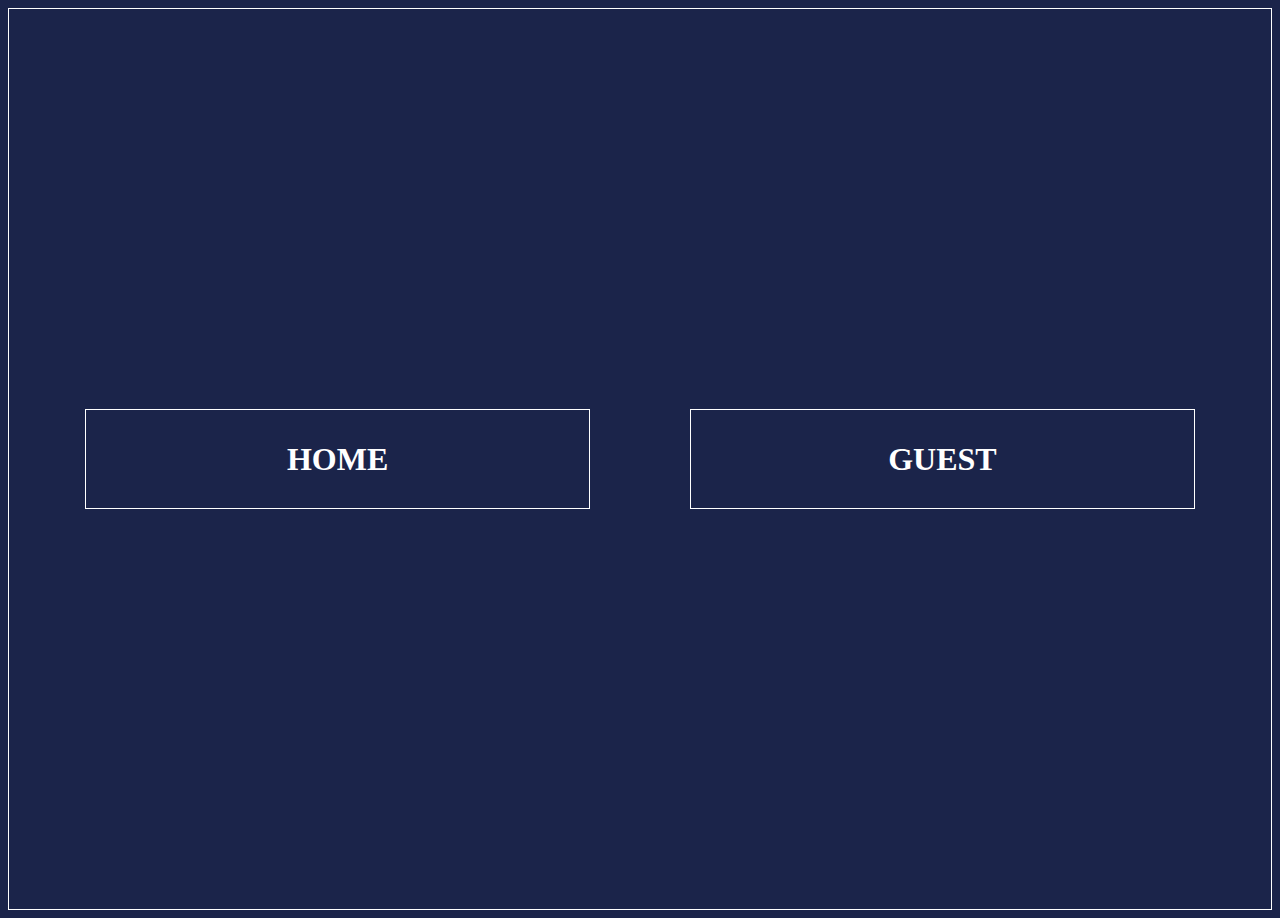
==== index.html @ fd1c9b63 "Add files via upload" ====
<!DOCTYPE html>
<html lang="en">
<head>
    <meta charset="UTF-8">
    <meta name="viewport" content="width=device-width, initial-scale=1.0">
    <title>Basketball-Scoreboard</title>
    <link rel="stylesheet" href="style.css">
</head>
<body>
    
    <div id="container">
        <div id="right">
            <h1>HOME</h1>
            
        </div>
        <div id="left">
            <h1>GUEST</h1>
        </div>
    </div>

</body>
</html>
---- style.css ----
/* body {
    background-color: #1B244A;
}

#container {
    width: 100px;
    height: 100px;
    border: 1px solid white;
}

#left {
    width: 100px;
    height: 100px;
    border: 1px solid white;
} */

body {
    background-color: #1B244A;
    text-align: center;
    color: white;
}

#container {
    height: 100vh;
    border: 1px solid white;
    display: flex;
    justify-content: center;
    align-items: center;
    gap: 100px;
}

#left, #right {
    width: 40%;
    height: 100px;
    border: 1px solid white;
    box-sizing: border-box; /* Added to include padding and border in element's total width and height */
    float: left; /* Added to align divs side by side */
    display: flex;
    justify-content: center;
    align-items: center;
}
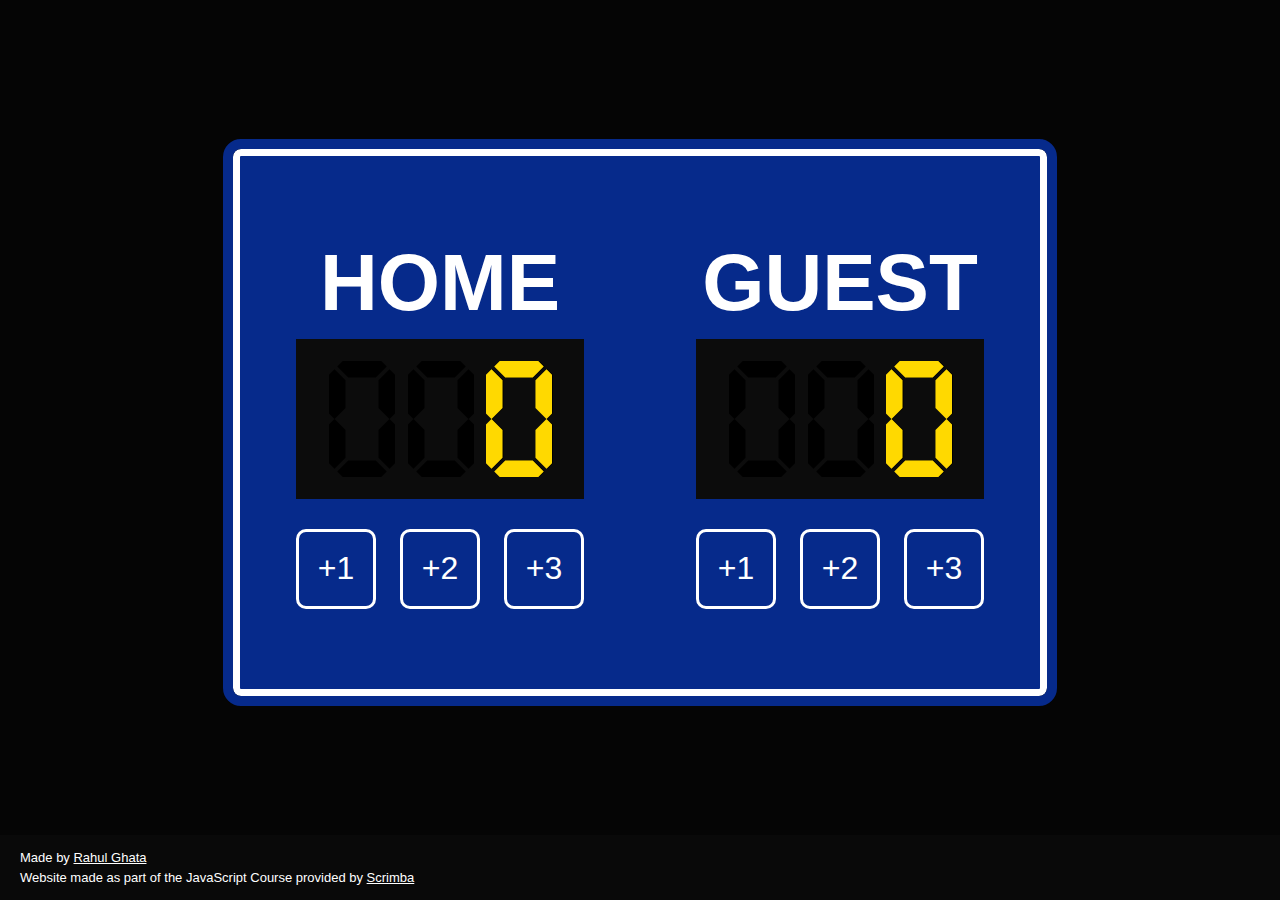
==== commit 40f17f01: "Add files via upload" ====
--- a/index.html
+++ b/index.html
@@ -1,22 +1,59 @@
 <!DOCTYPE html>
 <html lang="en">
+
 <head>
     <meta charset="UTF-8">
-    <meta name="viewport" content="width=device-width, initial-scale=1.0">
-    <title>Basketball-Scoreboard</title>
+    <meta http-equiv="X-UA-Compatible" content="IE=edge">
+    <link rel="icon" type="image/x-icon" href="/Assets/favicon.png">
+    <title>Basketball Scoreboard</title>
+
     <link rel="stylesheet" href="style.css">
 </head>
+
 <body>
-    
-    <div id="container">
-        <div id="right">
-            <h1>HOME</h1>
-            
-        </div>
-        <div id="left">
-            <h1>GUEST</h1>
+
+    <div class="container">
+        <h1 class="text"></h1>
+        <div class="scoreboard">
+
+            <div class="team-container">
+                <h2 class="text">HOME</h2>
+
+                <div class="one">
+                    <p class="pts" id="home-pts">0</p>
+                    <p class="pts-shadow">000</p>
+                </div>
+
+                <div class="two">
+                    <button id="one-pt" onclick="homeAddPoint()">+1</button>
+                    <button id="two-pts" onclick="homeAddTwoPoints()">+2</button>
+                    <button id="three-pts" onclick="homeAddThreePoints()">+3</button>
+                </div>
+            </div>
+
+            <div class="team-container">
+                <h2 class="text">GUEST</h2>
+
+                <div class="one">
+                    <p class="pts" id="guest-pts">0</p>
+                    <p class="pts-shadow">000</p>
+                </div>
+
+                <div class="two">
+                    <button id="one-pt" onclick="guestAddPoint()">+1</button>
+                    <button id="two-pts" onclick="guestAddTwoPoints()">+2</button>
+                    <button id="three-pts" onclick="guestAddThreePoints()">+3</button>
+                </div>
+            </div>
+
         </div>
     </div>
 
+    <footer>
+        <p class="footer">Made by <a href="https://github.com/RahulGhata">Rahul Ghata</a></p>
+        <p class="footer">Website made as part of the JavaScript Course provided by <a href="https://scrimba.com/">Scrimba</a></p>
+    </footer>
+    <script src="script.js"></script>
 </body>
+
 </html>--- a/style.css
+++ b/style.css
@@ -1,41 +1,165 @@
-/* body {
-    background-color: #1B244A;
+@font-face {
+    font-family: 'Digital Display';
+    src: url('Assets/Digital-Display.woff2') format('woff2'),
+        url('Assets/Digital-Display.woff') format('woff');
+    font-weight: normal;
+    font-style: normal;
+    font-display: swap;
 }
 
-#container {
-    width: 100px;
-    height: 100px;
-    border: 1px solid white;
+
+/*
+
+!Variables
+
+*/
+
+:root{
+    --background-color: rgb(5, 5, 5);
+    --background-color1: rgb(6, 42, 139);
+    --text-color1: rgb(255, 217, 0); 
+    --text-color2: rgb(255, 255, 255); 
 }
 
-#left {
-    width: 100px;
-    height: 100px;
-    border: 1px solid white;
-} */
-
-body {
-    background-color: #1B244A;
-    text-align: center;
-    color: white;
+body{
+    margin:0;
+    box-sizing: border-box;
+    background-color: var(--background-color);
+    font-family: Verdana, Geneva, Tahoma, sans-serif;
 }
 
-#container {
-    height: 100vh;
-    border: 1px solid white;
+.container {
+    position: absolute;
+    top: 44%;
+    left: 50%;
+    transform: translate(-50%, -50%);
+
     display: flex;
+    flex-direction: column;
     justify-content: center;
     align-items: center;
-    gap: 100px;
+
+    width: 800px;
+    height: 600px;
 }
 
-#left, #right {
-    width: 40%;
-    height: 100px;
-    border: 1px solid white;
-    box-sizing: border-box; /* Added to include padding and border in element's total width and height */
-    float: left; /* Added to align divs side by side */
+.text {
+    text-transform: uppercase;
+    color: var(--text-color2);
+}
+
+h1 {
+    margin-bottom: 1em;
+}
+
+
+.scoreboard {
     display: flex;
-    justify-content: center;
+    flex-direction: row;
+    justify-content: space-around;
     align-items: center;
+
+    width: 100%;
+    height: 100%;
+    border-radius: 8px;
+    background-color: var(--background-color1);
+    border: 7px solid white;
+    outline: 10px solid var(--background-color1);
 }
+
+.team-container {
+    display: flex;
+    flex-direction: column;
+    align-items: center;
+
+}
+
+h2 {
+    font-size: 5em;
+    margin-top: 0;
+    margin-bottom: 10px;
+}
+
+.one {
+    position: relative;
+    width: 18em;
+    height: 10em;
+
+    margin-bottom: 30px;
+    background-color: #0c0c0c ;
+}
+
+.pts-shadow {
+    font-family: 'Digital Display',monospace;
+    font-size: 11em;
+    text-align: center;
+
+    position: absolute;
+    z-index: 1;
+    top: 50%;
+    left: 52.5%;
+    transform: translate(-50%, -50%);
+
+    margin: 0;
+    color: black;
+}
+
+.pts {
+    font-family: 'Digital Display',monospace;
+    font-size: 11em;
+    text-align: end;
+
+    position: relative;
+    z-index: 2;
+    top: 50%;
+    left: 50%;
+    transform: translate(-50%, -50%);
+
+    margin: 0;
+    margin-right: 37.2px;
+    color: var(--text-color1);
+}
+
+.two {
+    display: flex;
+    flex-direction: row;
+    justify-content: space-between;
+    flex: 1;
+
+    width: 18em;
+}
+
+button {
+    cursor: pointer;
+    width: 80px;
+    height: 80px;
+
+    font-size: 2em;
+    border: 3px solid white;
+    border-radius: 10px;
+
+    color: var(--text-color2);
+    background-color: transparent;
+}
+
+button:hover {
+    background-color: rgb(0, 7, 100);
+}
+
+footer {
+    position: absolute;
+    bottom: 0;
+    width: 100%;
+    padding: 10px 0 10px 0;
+    background-color: #090909;
+}
+
+.footer {
+    font-size: small;
+    margin: 5px 0 5px 20px;
+    color: var(--text-color2);
+}
+
+a {
+    color: var(--text-color2);
+}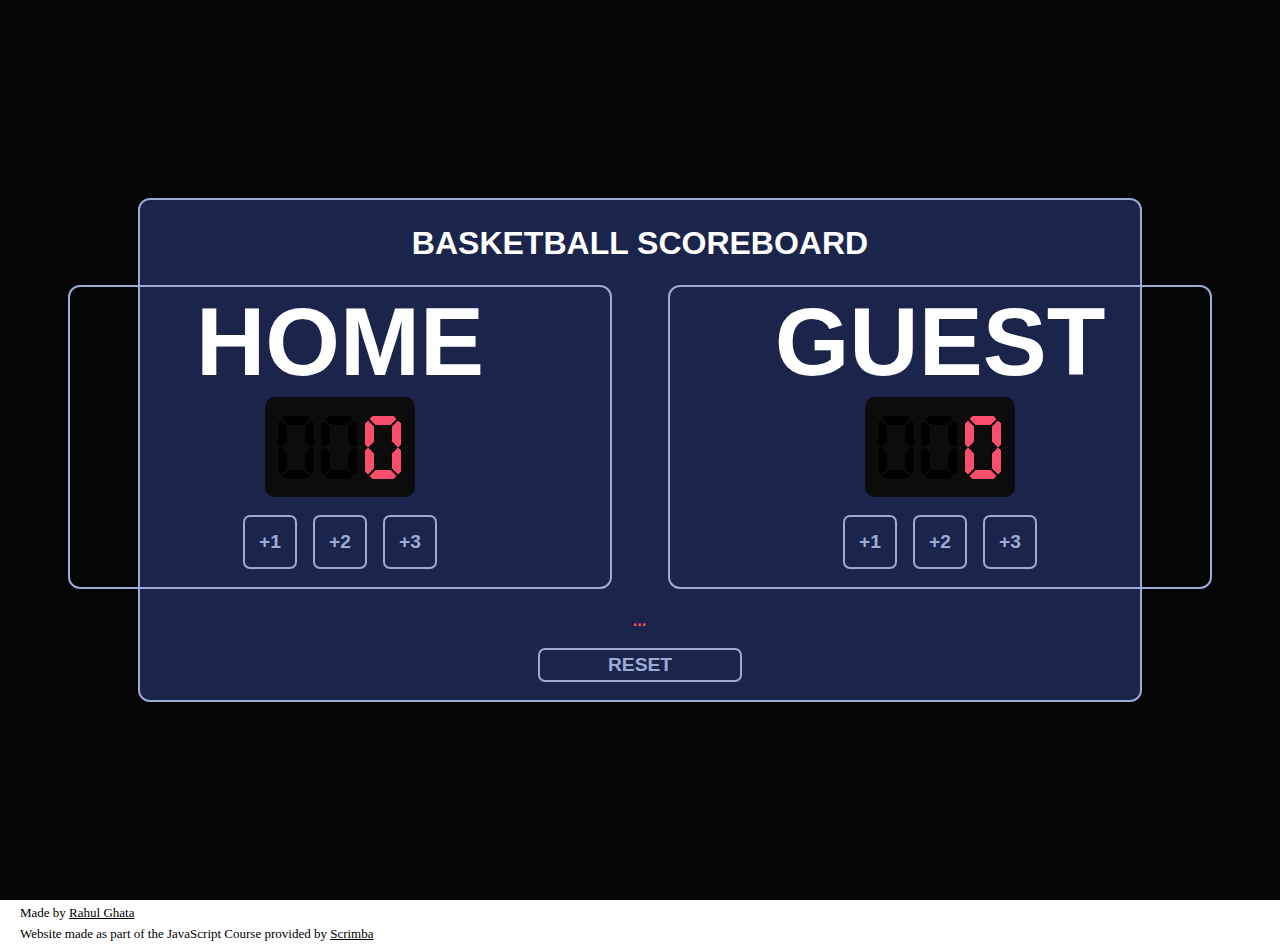
==== commit ea088e13: "Add files via upload" ====
--- a/index.html
+++ b/index.html
@@ -1,59 +1,51 @@
 <!DOCTYPE html>
 <html lang="en">
-
-<head>
-    <meta charset="UTF-8">
-    <meta http-equiv="X-UA-Compatible" content="IE=edge">
-    <link rel="icon" type="image/x-icon" href="/Assets/favicon.png">
+  <head>
+    <meta charset="UTF-8" />
+    <meta name="viewport" content="width=device-width, initial-scale=1.0" />
+    <link rel="icon" type="image/x-icon" href="android-chrome-512x512.png" />
     <title>Basketball Scoreboard</title>
-
-    <link rel="stylesheet" href="style.css">
-</head>
-
-<body>
-
-    <div class="container">
-        <h1 class="text"></h1>
-        <div class="scoreboard">
-
-            <div class="team-container">
-                <h2 class="text">HOME</h2>
-
-                <div class="one">
-                    <p class="pts" id="home-pts">0</p>
-                    <p class="pts-shadow">000</p>
-                </div>
-
-                <div class="two">
-                    <button id="one-pt" onclick="homeAddPoint()">+1</button>
-                    <button id="two-pts" onclick="homeAddTwoPoints()">+2</button>
-                    <button id="three-pts" onclick="homeAddThreePoints()">+3</button>
-                </div>
+    <link rel="stylesheet" href="style.css" />
+  </head>
+  <body>
+    <div id="container">
+      <div id="board">
+        <h1>basketball scoreboard</h1>
+        <div id="scoreboard">
+            <div id="home">
+            <h2 class="headline">HOME</h2>
+            <div class="score">
+                <p id="home-pts">0</p>
+                <p class="pts-shadow">000</p>
             </div>
-
-            <div class="team-container">
-                <h2 class="text">GUEST</h2>
-
-                <div class="one">
-                    <p class="pts" id="guest-pts">0</p>
-                    <p class="pts-shadow">000</p>
-                </div>
-
-                <div class="two">
-                    <button id="one-pt" onclick="guestAddPoint()">+1</button>
-                    <button id="two-pts" onclick="guestAddTwoPoints()">+2</button>
-                    <button id="three-pts" onclick="guestAddThreePoints()">+3</button>
-                </div>
+            <div class="button" id="play">
+                <button class="num" onclick="homeplusone()">+1</button>
+                <button class="num" onclick="homeplustwo()">+2</button>
+                <button class="num" onclick="homeplusthree()">+3</button>
             </div>
-
+            </div>
+            <div id="guest">
+            <h2 class="headline">GUEST</h2>
+            <div class="score">
+                <p id="guest-pts">0</p>
+                <p class="pts-shadow">000</p>
+            </div>
+            <div class="button" id="play">
+                <button class="num" onclick="guestplusone()">+1</button>
+                <button class="num" onclick="guestplustwo()">+2</button>
+                <button class="num" onclick="guestplusthree()">+3</button>
+            </div>
+            </div>
         </div>
+        <p id="message">...</p>
+        <button id="reset" onclick="reset()">RESET</button>
+      </div>
     </div>
 
     <footer>
-        <p class="footer">Made by <a href="https://github.com/RahulGhata">Rahul Ghata</a></p>
-        <p class="footer">Website made as part of the JavaScript Course provided by <a href="https://scrimba.com/">Scrimba</a></p>
-    </footer>
+      <p class="footer">Made by <a href="https://github.com/RahulGhata">Rahul Ghata</a></p>
+      <p class="footer">Website made as part of the JavaScript Course provided by <a href="https://scrimba.com/">Scrimba</a></p>
+  </footer>
     <script src="script.js"></script>
-</body>
-
-</html>+  </body>
+</html>
--- a/style.css
+++ b/style.css
@@ -1,3 +1,9 @@
+* {
+    padding: 0px;
+    margin: 0px;
+    box-sizing: border-box;
+}
+
 @font-face {
     font-family: 'Digital Display';
     src: url('Assets/Digital-Display.woff2') format('woff2'),
@@ -8,158 +14,174 @@
 }
 
 
-/*
-
-!Variables
-
-*/
-
 :root{
     --background-color: rgb(5, 5, 5);
-    --background-color1: rgb(6, 42, 139);
-    --text-color1: rgb(255, 217, 0); 
-    --text-color2: rgb(255, 255, 255); 
+    --background-color1: #1B244A;
+    --text-color1: rgb(255, 217, 0);
+    --text-color2: #F94F6D;
+    --text-color3: rgb(255, 255, 255);
+    --text-color4: #9AABD8;  
 }
 
-body{
-    margin:0;
-    box-sizing: border-box;
+#container {
+    display: flex;
+    justify-content: center;
+    align-items: center;
+    flex-direction: column;
     background-color: var(--background-color);
+    color: var(--text-color3);
+    height: 100vh;
+}
+
+#board {
+    background-color: var(--background-color1);
+    outline: 2px solid var(--text-color4);
+    border-radius: 10px;
+    width: 1000px;
+    height: 500px;
+    display: flex;
+    justify-content: center;
+    align-items: center;
+    flex-direction: column;
     font-family: Verdana, Geneva, Tahoma, sans-serif;
 }
 
-.container {
-    position: absolute;
-    top: 44%;
-    left: 50%;
-    transform: translate(-50%, -50%);
-
+#scoreboard {
     display: flex;
-    flex-direction: column;
     justify-content: center;
     align-items: center;
-
-    width: 800px;
-    height: 600px;
+    gap: 60px;
+    text-align: center;
 }
 
-.text {
-    text-transform: uppercase;
-    color: var(--text-color2);
+#home, #guest {
+ outline: 2px solid var(--text-color4);
+ border-radius: 10px;
+ width: 60vh;
 }
 
 h1 {
-    margin-bottom: 1em;
-}
-
-
-.scoreboard {
-    display: flex;
-    flex-direction: row;
-    justify-content: space-around;
-    align-items: center;
-
-    width: 100%;
-    height: 100%;
-    border-radius: 8px;
-    background-color: var(--background-color1);
-    border: 7px solid white;
-    outline: 10px solid var(--background-color1);
-}
-
-.team-container {
-    display: flex;
-    flex-direction: column;
-    align-items: center;
-
+    text-transform: uppercase;
+    margin: auto;
+    font-size: 2em;
 }
 
 h2 {
-    font-size: 5em;
-    margin-top: 0;
-    margin-bottom: 10px;
+    font-size: 6rem;
 }
 
-.one {
+.score {
+    background-color: var(--background-color);
+    font-family:  'Digital Display', monospace;
+    font-size: 6rem;
+    display: flex;
+    justify-content: center;
+    align-items: center;
+    width: 150px; /* Fixed width value */
+    margin: 0 auto; /* Centering horizontally */
+    height: 100px;
+    border-radius: 10px;
+    padding-left: 5px;
     position: relative;
-    width: 18em;
-    height: 10em;
-
-    margin-bottom: 30px;
-    background-color: #0c0c0c ;
+    background-color: #0c0c0c;
 }
 
 .pts-shadow {
-    font-family: 'Digital Display',monospace;
-    font-size: 11em;
-    text-align: center;
+    color: black;
+    position: absolute;
+    z-index: 0;
+    /* top: 50%;
+    left: 52.5%;
+    transform: translate(-50%, -50%); */
+}
 
+#home-pts {
+    color: var(--text-color2);
     position: absolute;
     z-index: 1;
-    top: 50%;
-    left: 52.5%;
+    /* text-align: end; */
+    position: relative;
+    z-index: 2;
+    top: 31.8%;
+    left: 50%;
     transform: translate(-50%, -50%);
-
-    margin: 0;
-    color: black;
+    margin-right: 15px;
 }
 
-.pts {
-    font-family: 'Digital Display',monospace;
-    font-size: 11em;
-    text-align: end;
-
+#guest-pts {
+    color: var(--text-color2);
+    position: absolute;
+    z-index: 1;
+    /* text-align: end; */
     position: relative;
     z-index: 2;
-    top: 50%;
+    top: 31.8%;
     left: 50%;
     transform: translate(-50%, -50%);
-
-    margin: 0;
-    margin-right: 37.2px;
-    color: var(--text-color1);
+    margin-right: 15px;
 }
 
-.two {
+#play {
     display: flex;
-    flex-direction: row;
-    justify-content: space-between;
-    flex: 1;
-
-    width: 18em;
+    justify-content: center;
+    align-items: center;
+    gap: 20px;
+    
 }
 
-button {
-    cursor: pointer;
-    width: 80px;
-    height: 80px;
-
-    font-size: 2em;
-    border: 3px solid white;
-    border-radius: 10px;
-
-    color: var(--text-color2);
+.num {
+    color: var(--text-color4);
     background-color: transparent;
+    margin-top: 20px;
+    margin-bottom: 20px;
+    width: 50px;
+    height: 50px;
+    border: none;
+    outline: 2px solid var(--text-color4);
+    border-radius: 5px;
+    font-size: 1.2em;
+    font-weight: bold;
 }
 
-button:hover {
-    background-color: rgb(0, 7, 100);
+.num:hover {
+    background-color: #222c5c;
+    outline: 2px solid #5572c2;
 }
 
-footer {
-    position: absolute;
-    bottom: 0;
-    width: 100%;
-    padding: 10px 0 10px 0;
-    background-color: #090909;
+#message {
+    margin-top: 25px;
+    color: var(--text-color2);
+    font-size: 1em;
+    text-transform: uppercase;
+    font-weight: bold;
+    font-style: italic;
+}
+
+#reset {
+    margin-top: 20px;
+    margin-bottom: 20px;;
+    width: 20%;
+    height: 30px;
+    font-size: 1.2em;
+    font-weight: bold;
+    color: var(--text-color4);
+    background-color: transparent;
+    border: none;
+    outline: 2px solid var(--text-color4);
+    border-radius: 5px;
+}
+
+#reset:hover {
+    background-color: #222c5c;
+    outline: 2px solid #5572c2;
 }
 
 .footer {
     font-size: small;
     margin: 5px 0 5px 20px;
-    color: var(--text-color2);
+    color: black;
 }
 
 a {
-    color: var(--text-color2);
+    color: black;
 }